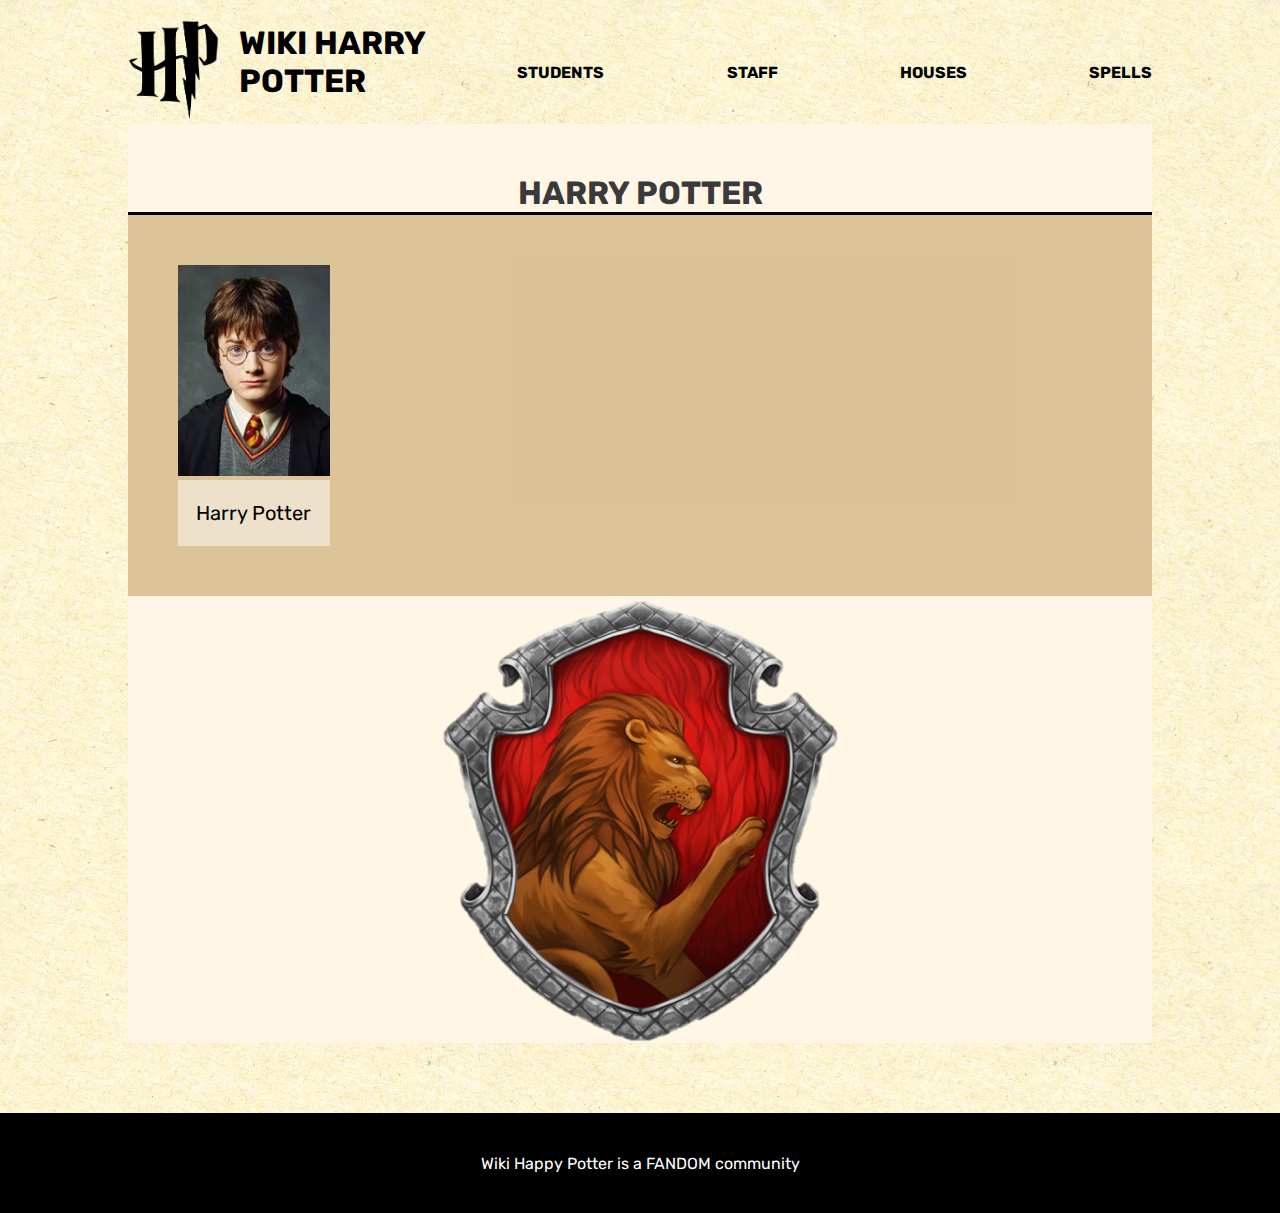
==== details.html @ 2120feeb "Init" ====
<!DOCTYPE html>
<html lang="en">
  <head>
    <meta charset="UTF-8" />
    <meta name="viewport" content="width=device-width, initial-scale=1.0" />
    <link rel="stylesheet" href="./css/style.css" />
    <script src="./js/details.js" defer type="module"></script>
    <title>PRENOM - Harry Potter</title>
  </head>
  <body class="page_perso">
    <header class="header">
      <div class="header__right">
        <a href="index.html">
        <img src="./images/logo/logo.png" />
    </a>
 </div>
      <div class="header__left">
        <h1>Wiki Harry Potter</h1>
        <ul>
          <li>Students</li>
          <li>Staff</li>
          <li>Houses</li>
          <li>Spells</li>
        </ul>
        <img src="./images/menu.png" alt="" srcset="" />
      </div>
    </header>
    <main>
      <section>
        <h3>Harry Potter</h3>
        <div class="perso">
          <figure class="perso__left">
            <img src="./images/characters/harry.webp" alt="" srcset="" />
            <figcaption>Harry Potter</figcaption>
          </figure>
          <div class="perso__right">
            
        </div>
      </section>
      <section class="house__perso">
        <img src="./images/logo/Gryffindor.png" alt="" srcset="" />
      </section>
    </main>
    <footer>
      <p>Wiki Happy Potter is a FANDOM community</p>
    </footer>
  </body>
</html>
---- css/style.css ----
:root {
  --light: #fff6e6;
  --darkGrey: #3a3a3a;
  --gold: #b99049;
  --red: #b71713;
  --green: #124b10;
  --blue: #078cb1;
  --yellow: #e1b50c;
}

@font-face {
  font-family: "Rubik";
  src: url("./../font/Rubik-Regular.ttf");
}
@font-face {
  font-family: "Rubik";
  src: url("./../font/Rubik-Bold.ttf");
  font-weight: bold;
}
* {
  margin: 0;
  padding: 0;
}

body {
  background: url("./../images/bgHP.webp") repeat;
  font-family: "Rubik";
}

main {
  background-color: var(--light);
  max-width: 1024px;
  margin: auto;
  margin-bottom: 70px;
}
main h3 {
  text-transform: uppercase;
  border-bottom: 3px solid black;
  text-align: center;
  color: var(--DarkGrey, #3a3a3a);
  text-align: center;
  font-family: Rubik;
  font-size: 32px;
  font-style: normal;
  font-weight: 700;
  line-height: normal;
  padding-top: 10px;
}
main h2 {
  color: var(--DarkGrey, #3a3a3a);
  text-align: center;
  font-family: Roboto;
  font-size: 40px;
  font-style: normal;
  font-weight: 400;
  line-height: normal;
  margin-bottom: 54px;
}

footer {
  background-color: #000;
  height: 100px;
  display: flex;
  justify-content: center;
  align-items: center;
}
footer p {
  text-align: center;
  color: #fff;
}

.header {
  display: flex;
  max-width: 1024px;
  margin: auto;
  margin-top: 20px;
}
.header h1 {
  margin-bottom: 20px;
}
.header__right img {
  height: 100px;
  margin-right: 20px;
}
.header__left {
  width: 100%;
  display: flex;
  align-items: center;
  text-transform: uppercase;
}
.header__left ul {
  display: flex;
  justify-content: space-between;
  width: 80%;
}
.header__left ul li {
  list-style: none;
  font-weight: bold;
}
.header__left img {
  display: none;
}

.houses {
  display: flex;
  justify-content: space-around;
  background: rgba(185, 144, 73, 0.5);
  padding: 30px;
  flex-wrap: wrap;
}
.houses > div {
  border-radius: 140px;
  width: 140px;
  height: 140px;
  text-align: center;
}
.houses > div:hover {
  background: #fff6e6;
}
.houses img {
  width: 121px;
  height: 136px;
}

.characters {
  display: flex;
  justify-content: space-around;
  flex-wrap: wrap;
  padding: 30px;
}
.characters > div {
  padding: 30px;
}
.characters img {
  width: 150px;
  height: 150px;
  border-radius: 150px;
  border: 8px solid var(--Gold, #b99049);
  background: url(<path-to-image>), lightgray -1.24px 0px/101.653% 141.566% no-repeat;
  box-shadow: 0px 4px 4px 0px rgba(0, 0, 0, 0.25);
  object-fit: cover;
}
.characters p {
  text-align: center;
  color: var(--Gold, #b99049);
}

/* PAGE PERSO */
.page_perso h3 {
  padding: 50px 50px 0 50px;
}
.page_perso .perso {
  background: rgba(185, 144, 73, 0.5);
  padding: 50px;
  display: flex;
}
.page_perso .perso__right {
  display: flex;
  flex-direction: column;
  justify-content: space-between;
  width: 100%;
}
.page_perso .perso__right > div {
  display: flex;
  justify-content: space-around;
}
.page_perso .perso__right p.attr {
  font-weight: bold;
}
.page_perso figure {
  width: 215px;
  margin-right: 120px;
}
.page_perso figure img {
  width: 100%;
}
.page_perso figure figcaption {
  background: rgba(255, 255, 255, 0.5);
  display: flex;
  align-items: center;
  height: 66px;
  justify-content: center;
  font-size: 20px;
}
.page_perso .house__perso {
  display: flex;
  justify-content: center;
  align-items: center;
}

@media screen and (max-width: 425px) {
  header {
    width: 90%;
  }
  header h1,
header ul {
    display: none !important;
  }
  header .header__left {
    display: flex;
    justify-content: flex-end;
  }
  header .header__left img {
    display: block !important;
    height: 70px;
  }

  .houses {
    flex-direction: column;
    align-content: space-around;
  }
}

/*# sourceMappingURL=style.css.map */
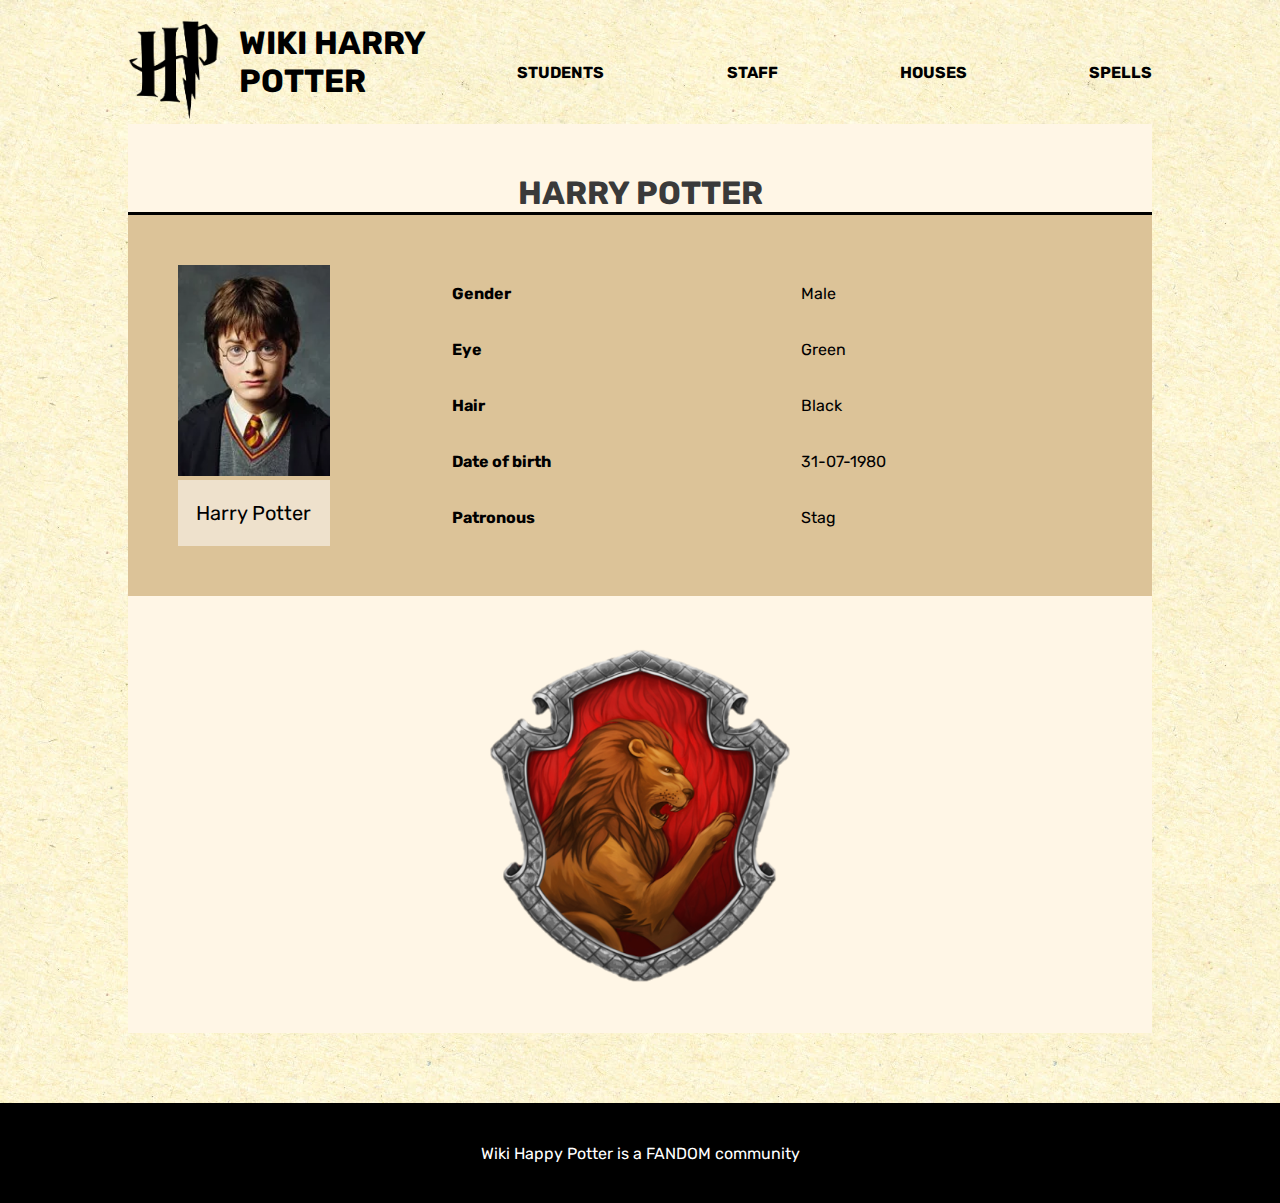
==== commit ee59acee: "1.4: Intégration page détails" ====
--- a/details.html
+++ b/details.html
@@ -1,48 +1,73 @@
 <!DOCTYPE html>
 <html lang="en">
-  <head>
-    <meta charset="UTF-8" />
-    <meta name="viewport" content="width=device-width, initial-scale=1.0" />
-    <link rel="stylesheet" href="./css/style.css" />
-    <script src="./js/details.js" defer type="module"></script>
-    <title>PRENOM - Harry Potter</title>
-  </head>
-  <body class="page_perso">
-    <header class="header">
-      <div class="header__right">
-        <a href="index.html">
+
+<head>
+  <meta charset="UTF-8" />
+  <meta name="viewport" content="width=device-width, initial-scale=1.0" />
+  <link rel="stylesheet" href="./css/style.css" />
+  <script src="./js/details.js" defer type="module"></script>
+  <title>PRENOM - Harry Potter</title>
+</head>
+
+<body class="page_perso">
+  <header class="header">
+    <div class="header__right">
+      <a href="index.html">
         <img src="./images/logo/logo.png" />
-    </a>
- </div>
-      <div class="header__left">
-        <h1>Wiki Harry Potter</h1>
-        <ul>
-          <li>Students</li>
-          <li>Staff</li>
-          <li>Houses</li>
-          <li>Spells</li>
-        </ul>
-        <img src="./images/menu.png" alt="" srcset="" />
+      </a>
+    </div>
+    <div class="header__left">
+      <h1>Wiki Harry Potter</h1>
+      <ul>
+        <li>Students</li>
+        <li>Staff</li>
+        <li>Houses</li>
+        <li>Spells</li>
+      </ul>
+      <img src="./images/menu.png" alt="" srcset="" />
+    </div>
+  </header>
+  <main>
+    <section>
+      <h3>Harry Potter</h3>
+      <div class="perso">
+        <figure class="perso__left">
+          <img src="./images/characters/harry.webp" alt="" srcset="" />
+          <figcaption>Harry Potter</figcaption>
+        </figure>
+        <div class="perso__right">
+          <table>
+            <tr>
+              <th>Gender</th>
+              <td>Male</td>
+            </tr>
+            <tr>
+              <th>Eye</th>
+              <td>Green</td>
+            </tr>
+            <tr>
+              <th>Hair</th>
+              <td>Black</td>
+            </tr>
+            <tr>
+              <th>Date of birth</th>
+              <td>31-07-1980</td>
+            </tr>
+            <tr>
+              <th>Patronous</th>
+              <td>Stag</td>
+            </tr>
+          </table>
+        </div>
       </div>
-    </header>
-    <main>
-      <section>
-        <h3>Harry Potter</h3>
-        <div class="perso">
-          <figure class="perso__left">
-            <img src="./images/characters/harry.webp" alt="" srcset="" />
-            <figcaption>Harry Potter</figcaption>
-          </figure>
-          <div class="perso__right">
-            
-        </div>
-      </section>
-      <section class="house__perso">
-        <img src="./images/logo/Gryffindor.png" alt="" srcset="" />
-      </section>
-    </main>
-    <footer>
-      <p>Wiki Happy Potter is a FANDOM community</p>
-    </footer>
-  </body>
-</html>
+    </section>
+    <section class="house__perso">
+      <img src="./images/logo/Gryffindor.png" alt="" srcset="" />
+    </section>
+  </main>
+  <footer>
+    <p>Wiki Happy Potter is a FANDOM community</p>
+  </footer>
+</body>
+
+</html>--- a/css/style.css
+++ b/css/style.css
@@ -140,6 +140,23 @@
   box-shadow: 0px 4px 4px 0px rgba(0, 0, 0, 0.25);
   object-fit: cover;
 }
+
+.characters :hover .gryffindor {
+  border: 8px solid var(--Gold, #ff5555);
+}
+
+.characters :hover .slytherin {
+  border: 8px solid var(--Green, #124b10);
+}
+
+.characters :hover .ravenclaw {
+  border: 8px solid var(--Blue, #078cb1);
+}
+
+.characters :hover .hufflepuff {
+  border: 8px solid var(--Yellow, #e1b50c);
+}
+
 .characters p {
   text-align: center;
   color: var(--Gold, #b99049);
@@ -160,6 +177,19 @@
   justify-content: space-between;
   width: 100%;
 }
+
+.page_perso .perso__right table {
+  height: 100%;
+}
+
+.page_perso .perso__right td {
+  text-align: left;
+}
+
+.page_perso .perso__right th {
+  text-align: left;
+}
+
 .page_perso .perso__right > div {
   display: flex;
   justify-content: space-around;
@@ -186,7 +216,14 @@
   display: flex;
   justify-content: center;
   align-items: center;
-}
+  padding: 50px;
+}
+
+.page_perso .house__perso img {
+  width: 300px;
+  aspect-ratio: 300/337;
+}
+
 
 @media screen and (max-width: 425px) {
   header {
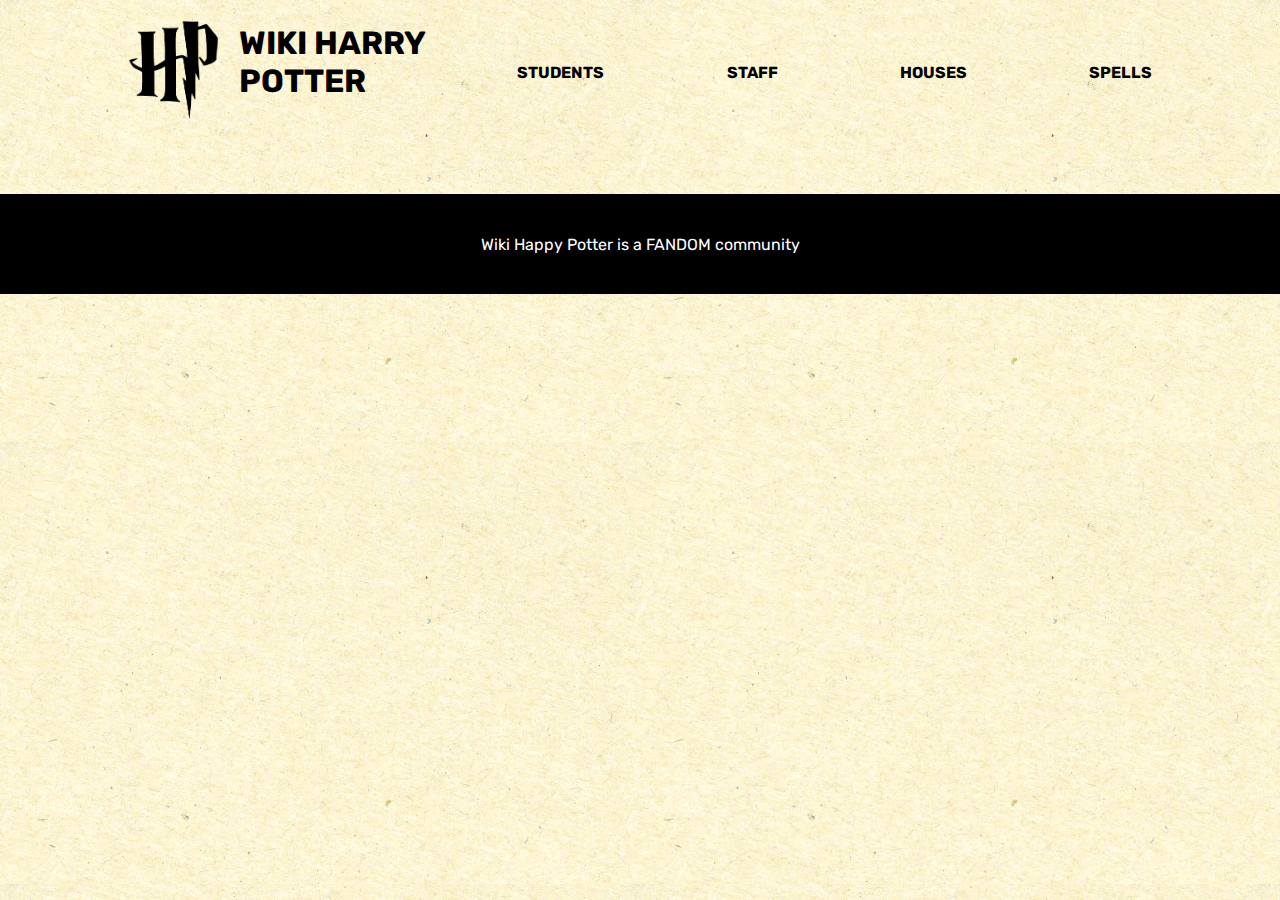
==== commit 68cdca02: "1.3 et 1.4: Page détails dynamique" ====
--- a/details.html
+++ b/details.html
@@ -28,42 +28,6 @@
     </div>
   </header>
   <main>
-    <section>
-      <h3>Harry Potter</h3>
-      <div class="perso">
-        <figure class="perso__left">
-          <img src="./images/characters/harry.webp" alt="" srcset="" />
-          <figcaption>Harry Potter</figcaption>
-        </figure>
-        <div class="perso__right">
-          <table>
-            <tr>
-              <th>Gender</th>
-              <td>Male</td>
-            </tr>
-            <tr>
-              <th>Eye</th>
-              <td>Green</td>
-            </tr>
-            <tr>
-              <th>Hair</th>
-              <td>Black</td>
-            </tr>
-            <tr>
-              <th>Date of birth</th>
-              <td>31-07-1980</td>
-            </tr>
-            <tr>
-              <th>Patronous</th>
-              <td>Stag</td>
-            </tr>
-          </table>
-        </div>
-      </div>
-    </section>
-    <section class="house__perso">
-      <img src="./images/logo/Gryffindor.png" alt="" srcset="" />
-    </section>
   </main>
   <footer>
     <p>Wiki Happy Potter is a FANDOM community</p>
--- a/css/style.css
+++ b/css/style.css
@@ -162,6 +162,10 @@
   color: var(--Gold, #b99049);
 }
 
+.characters a {
+  text-decoration: none;
+}
+
 /* PAGE PERSO */
 .page_perso h3 {
   padding: 50px 50px 0 50px;
